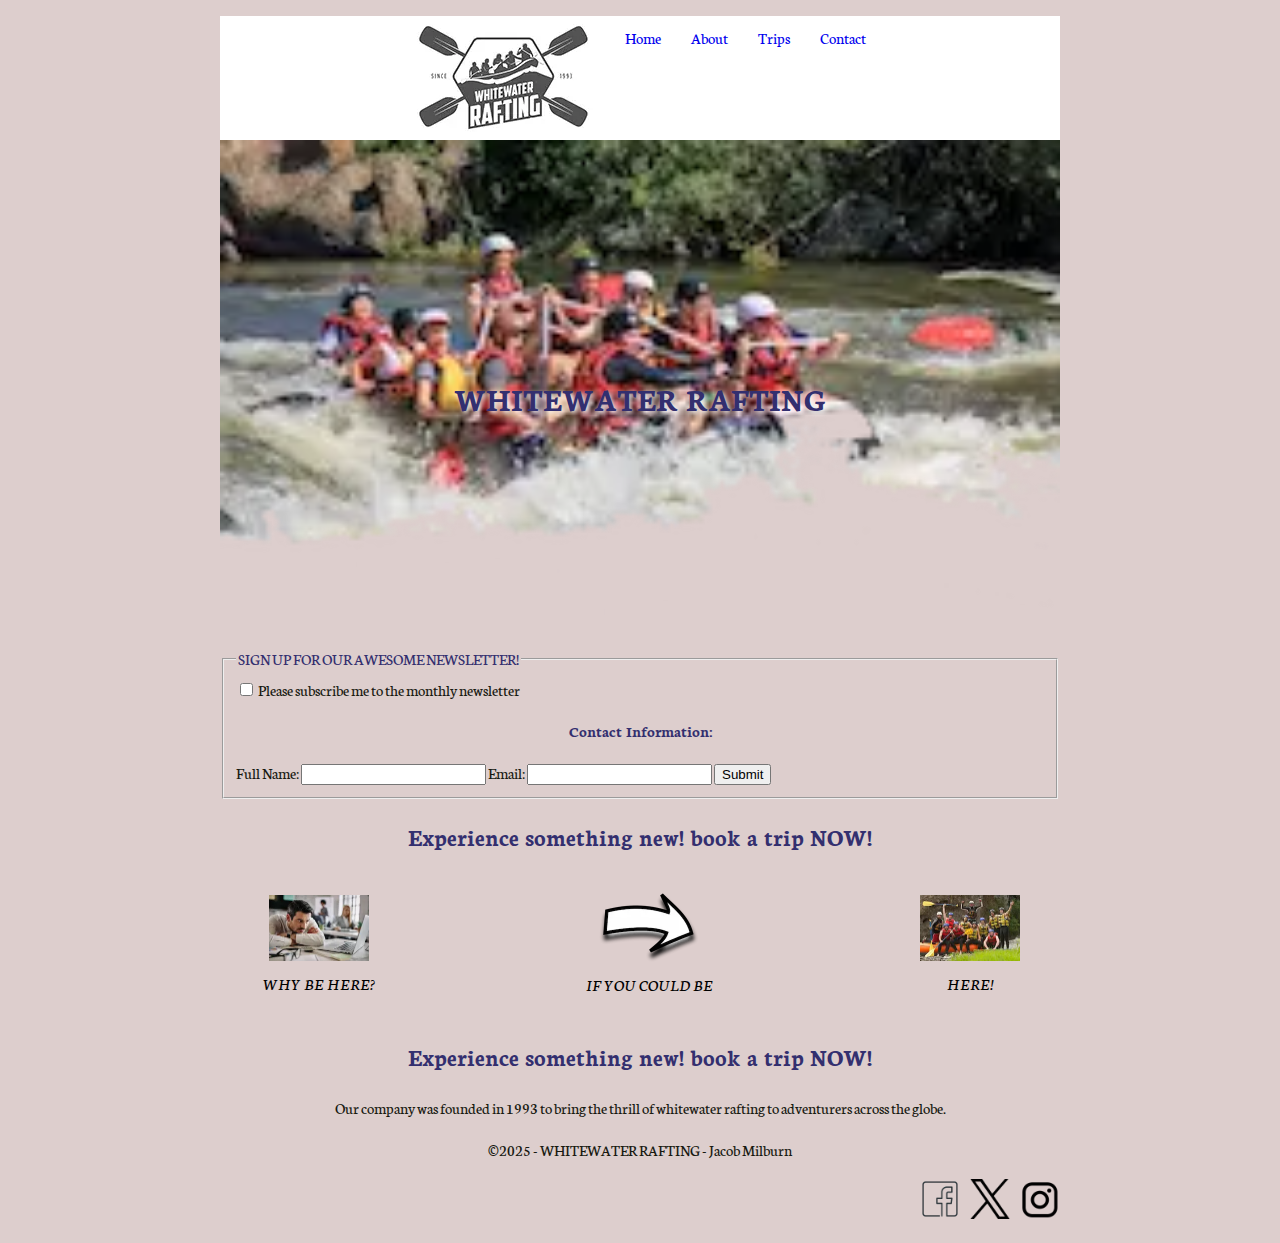
==== wwr/index.html @ 1156917f "creating new pages - no where near done" ====
<!DOCTYPE html>
<html lang="en-US">
<head>
    <meta charset="UTF-8">
    <meta name="viewport" content="width=device-width, initial-scale=1.0">

    <!-- Neuton font -->
    <link rel="preconnect" href="https://fonts.googleapis.com">
    <link rel="preconnect" href="https://fonts.gstatic.com" crossorigin>
    <link href="https://fonts.googleapis.com/css2?family=Neuton&display=swap" rel="stylesheet">
    
    
    <title>Whitewater Rafting About Us</title>
    <meta name="description" content="Jacob's about page for Whitewater Rafting">
    <meta name="author" content="Jacob Milburn">

    <link rel="stylesheet" href="styles/rafting.css">
</head>
<body>
    
    <header>
        <nav>
            <img src="images/z-wwr-crossedoars.webp" alt="Raft Logo" width="200">
            <a href="wwr/index.html">Home</a>
            <a href="wwr/about.html">About</a>
            <a href="wwr/trips.html">Trips</a>
            <a href="wwr/contact.html">Contact</a>
        </nav>
    </header>
    
    <main>

        <div class="hero">
            <img src="images/hero-transparency-large.webp" alt="BRACE FOR IMPACT"> 
            <h1>  WHITEWATER RAFTING  </h1>
        </div>

        <form>
            <fieldset>
                <legend>SIGN UP FOR OUR AWESOME NEWSLETTER!</legend>
                
                <label for="newsletter">
                    <input type="checkbox" id="newsletter" name="newsletter"> Please subscribe me to the monthly newsletter
                </label>
                <p><strong>Contact Information:</strong></p>
                <label for="fullname"> Full Name: </label>
                <input type="text" id="fullname" name="fullname">
                <label for="useremail"> Email: </label>
                <input type="email" id="useremail" name="useremail">
                
                <button type="submit">Submit</button>
            </fieldset>
        </form>
        
        <section class="adventure">
            <h2>  Experience something new! book a trip NOW! </h2>
            <div class="adventure-gallery">
                <figure>
                    <img src="images/bored.webp" alt="I think he needs a hug">
                    <figcaption>WHY BE HERE?</figcaption>
                </figure>
                <figure>
                    <img src="images/arrow.webp" alt="Cool arrow">
                    <figcaption>IF YOU COULD BE</figcaption>
                </figure>
                <figure>
                    <img src="images/grp-raft-1-small.webp" alt="Fun times!">
                    <figcaption>HERE!</figcaption>
                </figure>
            </div>         
        </section>
        
        <section>
            <h2> Experience something new! book a trip NOW! </h2>
            <p> Our company was founded in 1993 to bring the thrill of whitewater rafting to adventurers across the globe. </p>
        </section>
        
    </main>
    <footer>

        <p>©2025 - WHITEWATER RAFTING - Jacob Milburn</p>
        
        <nav class="sociallinks">
            <a href="https://facebook.com">
                <img src="images/facebook-icon.webp" alt="Facebook" width="40"> 
            </a>
            <a href="https://x.com">
                <img src="images/x-icon.webp" alt="Twitter" width="40">  
            </a>
            <a href="https://instagram.com">
                <img src="images/instagram-icon.webp" alt="Instagram" width="40">  
            </a>
        </nav>

    </footer>
</body>
</html>
---- wwr/styles/rafting.css ----
:root{
    --colour_one: #332f6f; 
    --colour_two: #171910; 
    --colour_three: #DDCECD; 
}

body{
    max-width: 840px;
    margin: 0 auto;
    background-color: var(--colour_three);
    padding: 1rem;
    font-family: "Neuton", serif;
    line-height: 1.6;
    color: var(--colour_two);
}

a{
    text-decoration: none;
}

.hero{
    position: relative;
    margin-bottom: 2rem;
}

.hero img {
    display: block;
    width: 100%;
    height: auto;
}

.hero h1{
    position: absolute;
    top: 50%;
    left: 50%;
    transform: translate(-50%, -50%);
    color: var(--colour_one);
    font-family: "Neuton", serif;
    text-shadow: 2px 2px 5px white;
    text-align: center;
}

.hero article{
    position: absolute;
    bottom: 20px;
    right: 20px;
    background-color: whitesmoke;
    padding: 10px;
    color: var(--colour_two);
}

.hero article img{
    float: right;
    margin-left: 10px;
}

h1,h2{
    color: var(--colour_one);
    font-family: "Neuton", serif;
}

p{
    font-family: "Neuton", serif;
    color: var(--colour_two);
    display: flex;
    justify-content: center;
}

header{
  display: grid;
  grid-template-columns: auto auto auto auto auto;
  justify-content: center;
  background-color: white;
}

header a{
    background-color: white;
    padding: 10px;
    
}

nav{
    display: flex;
    justify-content: flex-end;
    gap: 10px;
}

h2{
    display: flex;
    justify-content: center;
}

.adventure{
    text-align: center;
}

.adventure-gallery{
    display: flex;
    justify-content: space-between;
    align-items: center;
    flex-wrap: nowrap;
}

.adventure-gallery img{
    max-width: 100px;
    max-height: 100px;
    flex-wrap: nowrap;
}

figcaption{
    color: black;
    font-family: "Neuton", serif;
    font-style: italic;
    padding: 3px;
    text-align: center;
}

textarea{
    width: 100%;
    box-sizing: border-box;
}

.map{
    display: flex;
    justify-content: center;
}

.google-map {
    width: 600px;
    height: 450px;
    border: none; 
}

form legend,strong{
    color: var(--colour_one);
    font-family: "Neuton", serif;
}
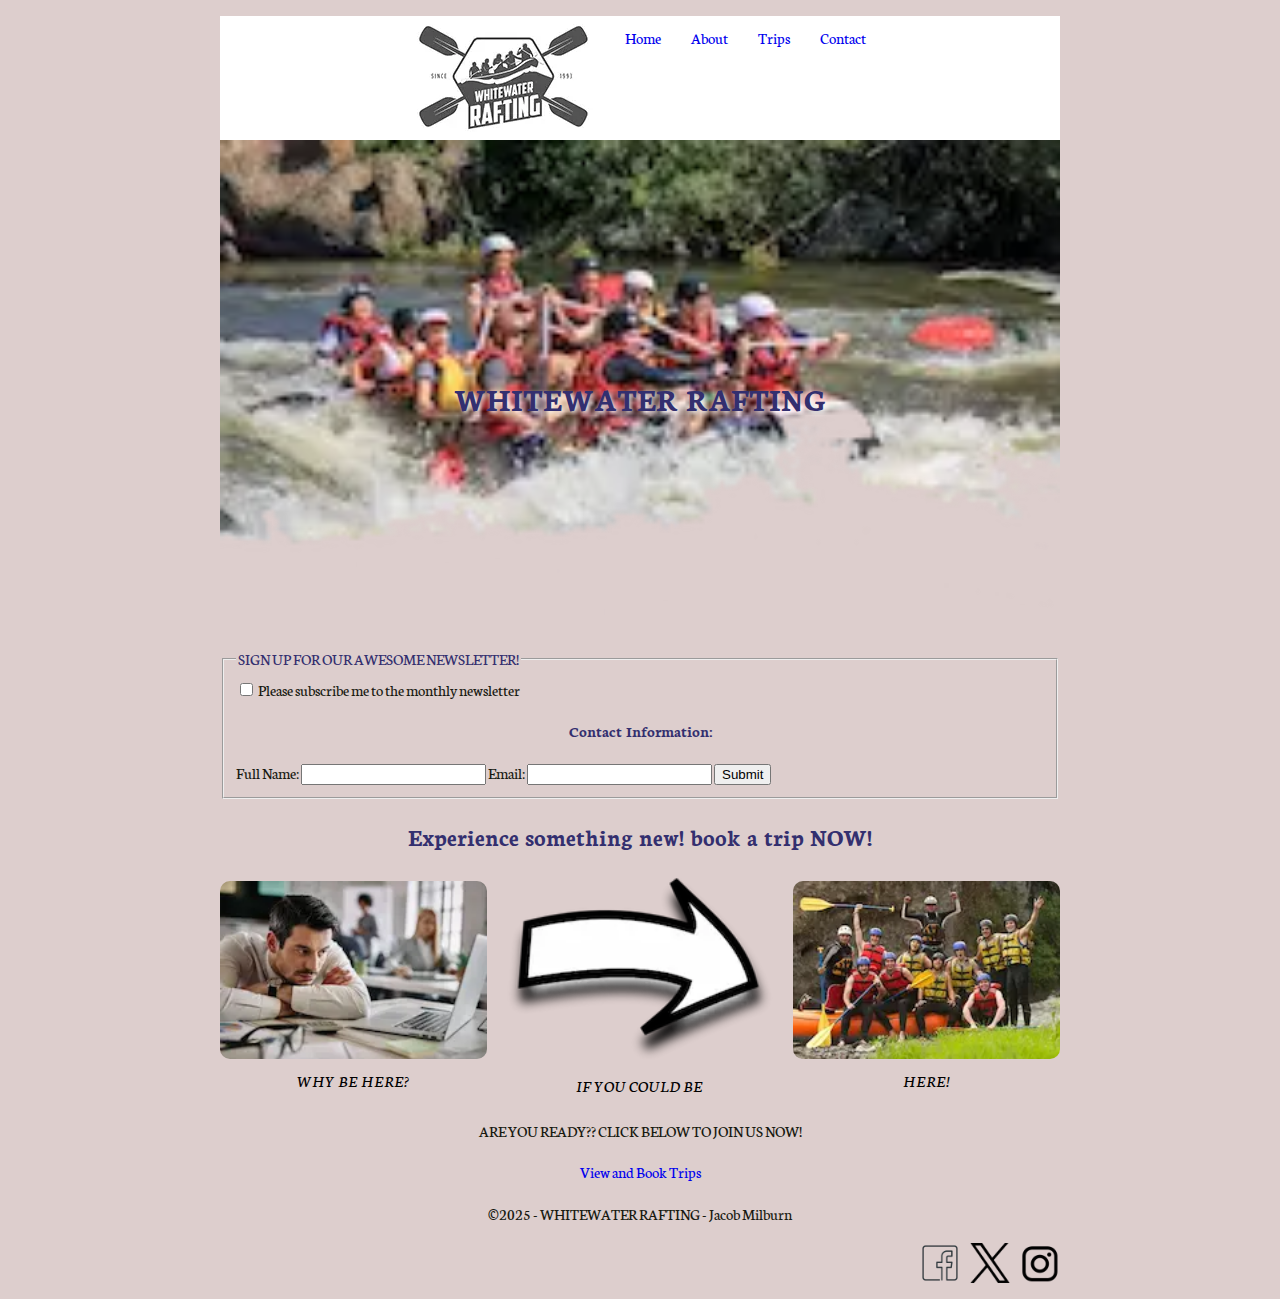
==== commit 9f357d40: "a lot of updates" ====
--- a/wwr/index.html
+++ b/wwr/index.html
@@ -9,9 +9,8 @@
     <link rel="preconnect" href="https://fonts.gstatic.com" crossorigin>
     <link href="https://fonts.googleapis.com/css2?family=Neuton&display=swap" rel="stylesheet">
     
-    
-    <title>Whitewater Rafting About Us</title>
-    <meta name="description" content="Jacob's about page for Whitewater Rafting">
+    <title>Whitewater Rafting Home Page</title>
+    <meta name="description" content="Jacob's home page for Whitewater Rafting">
     <meta name="author" content="Jacob Milburn">
 
     <link rel="stylesheet" href="styles/rafting.css">
@@ -35,6 +34,8 @@
             <h1>  WHITEWATER RAFTING  </h1>
         </div>
 
+
+        
         <form>
             <fieldset>
                 <legend>SIGN UP FOR OUR AWESOME NEWSLETTER!</legend>
@@ -52,9 +53,9 @@
             </fieldset>
         </form>
         
-        <section class="adventure">
+        <section class="try-new">
             <h2>  Experience something new! book a trip NOW! </h2>
-            <div class="adventure-gallery">
+            <div class="try-new-gallery">
                 <figure>
                     <img src="images/bored.webp" alt="I think he needs a hug">
                     <figcaption>WHY BE HERE?</figcaption>
@@ -69,12 +70,12 @@
                 </figure>
             </div>         
         </section>
-        
-        <section>
-            <h2> Experience something new! book a trip NOW! </h2>
-            <p> Our company was founded in 1993 to bring the thrill of whitewater rafting to adventurers across the globe. </p>
+
+        <section class="cta">
+            <p>ARE YOU READY?? CLICK BELOW TO JOIN US NOW!</p>
+            <a href="wwr/trips.html" class="cta-button">View and Book Trips</a>
         </section>
-        
+                
     </main>
     <footer>
 
--- a/wwr/styles/rafting.css
+++ b/wwr/styles/rafting.css
@@ -64,6 +64,14 @@
     color: var(--colour_two);
     display: flex;
     justify-content: center;
+    
+}
+
+a{
+    font-family: "Neuton", serif;
+    display: flex;
+    justify-content: center;
+    
 }
 
 header{
@@ -134,4 +142,71 @@
 form legend,strong{
     color: var(--colour_one);
     font-family: "Neuton", serif;
-}+}
+
+.try-new-gallery {
+    display: grid;
+    grid-template-columns: repeat(3, 1fr); 
+    gap: 20px; 
+    align-items: center;
+    text-align: center;
+}
+
+.try-new-gallery figure {
+    margin: 0; 
+}
+
+.try-new-gallery img {
+    width: 100%;
+    border-radius: 10px;
+}
+
+.trip-gallery {
+    display: grid;
+    grid-template-columns: repeat(3, 1fr);
+    gap: 20px;
+    padding: 20px;
+    text-align: center;
+}
+
+.trip img {
+    width: 100%;
+    border-radius: 10px;
+    box-shadow: 2px 2px 10px rgba(0, 0, 0, 0.2);
+}
+
+.trip h2 {
+    font-size: 1.5rem;
+    color: var(--colour_two);
+}
+
+.trip p {
+    font-size: 1rem;
+    color: #333;
+}
+
+.trip-table {
+    text-align: center;
+    margin: 40px auto;
+    width: 90%;
+}
+
+.trip-table table {
+    width: 100%;
+    border-collapse: collapse;
+    margin-top: 20px;
+}
+
+.trip-table th, .trip-table td {
+    padding: 15px;
+    border: 1px solid #ddd;
+}
+
+.trip-table th {
+    background-color: var(--colour_two);
+    color: white;
+}
+
+
+
+
